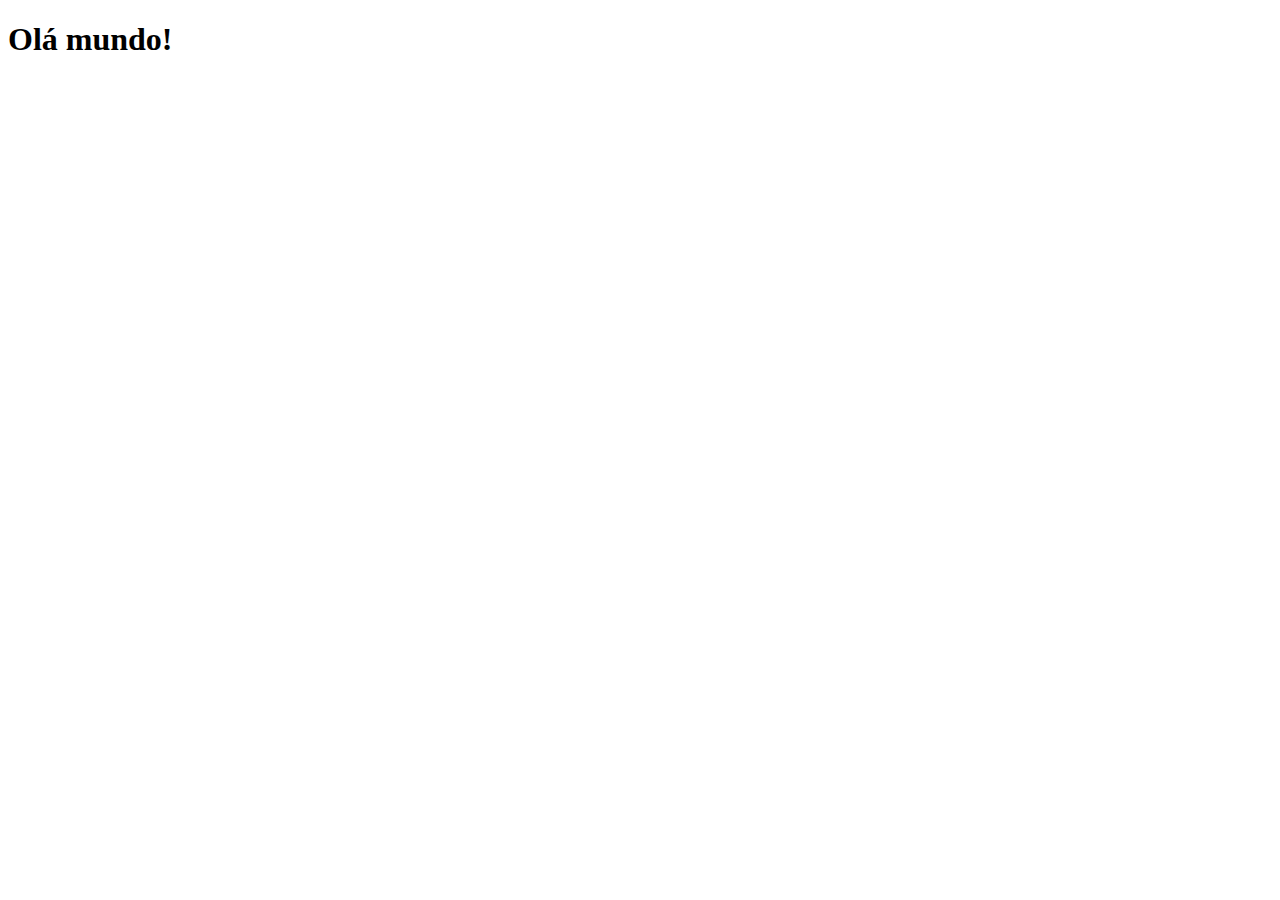
==== index.html @ d3958511 "criei projeto de redes sociais" ====
<!DOCTYPE html>
<html lang="pt-br">
<head>
    <meta charset="UTF-8">
    <meta http-equiv="X-UA-Compatible" content="IE=edge">
    <meta name="viewport" content="width=device-width, initial-scale=1.0">
     <link rel="shortcut icon" href="favicon.ico" type="image/x-icon">
    <title>Projetos Redes Sociais</title>
    
</head>
<body>
    <h1>Olá mundo!</h1>
</body>
</html>
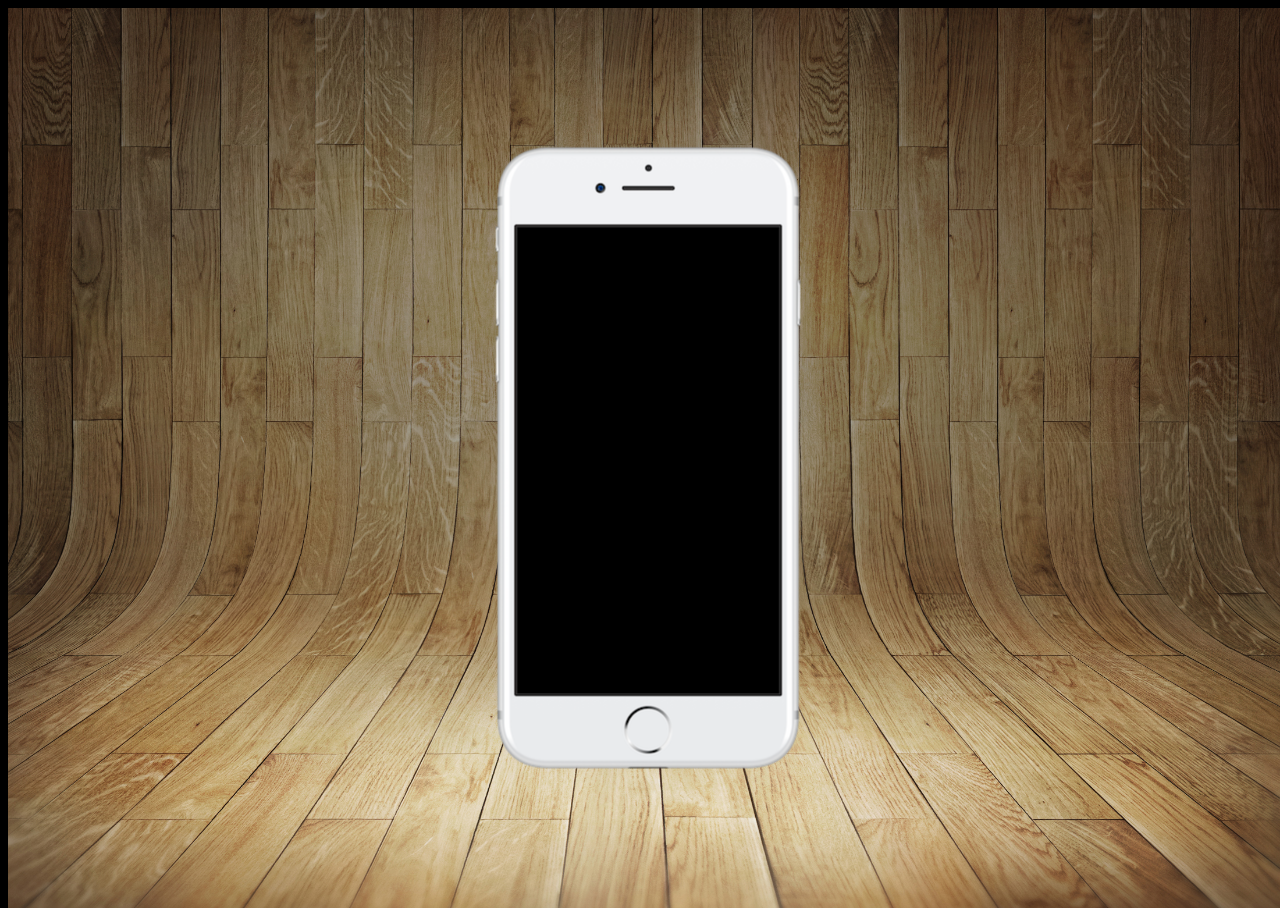
==== commit 0f2983c9: "atualize o projeto" ====
--- a/index.html
+++ b/index.html
@@ -5,10 +5,20 @@
     <meta http-equiv="X-UA-Compatible" content="IE=edge">
     <meta name="viewport" content="width=device-width, initial-scale=1.0">
      <link rel="shortcut icon" href="favicon.ico" type="image/x-icon">
+     <link rel="stylesheet" href="estilos/style.css">
     <title>Projetos Redes Sociais</title>
     
 </head>
 <body>
-    <h1>Olá mundo!</h1>
+    <main>
+<section id="telefone">
+
+</section>
+
+<section id="redes socias">
+
+</section>
+
+    </main>
 </body>
 </html>--- a/estilos/style.css
+++ b/estilos/style.css
@@ -0,0 +1,35 @@
+@charset "UTF-8"
+
+
+*{
+    margin: 0px;
+    padding: 0px;
+    font-family: Arial, Helvetica, sans-serif;
+}
+html, body{
+    height: 100vh;
+    width: 100vw;
+    background-color: black;
+}
+body{
+    background: url(../imagens/fundo-madeira.jpg) no-repeat top center;
+    background-size: cover;
+    background-attachment: fixed;
+
+}
+main{
+    height: 100vh;
+    position: relative ;
+
+}
+section#telefone{
+    position: absolute;
+    top: 50%;
+    left: 50%;
+    transform: translate(-50%, -50%);
+
+    height: 627px;
+    width: 311px;
+    background: url(../imagens/frame-iphone.png) no-repeat;
+    
+}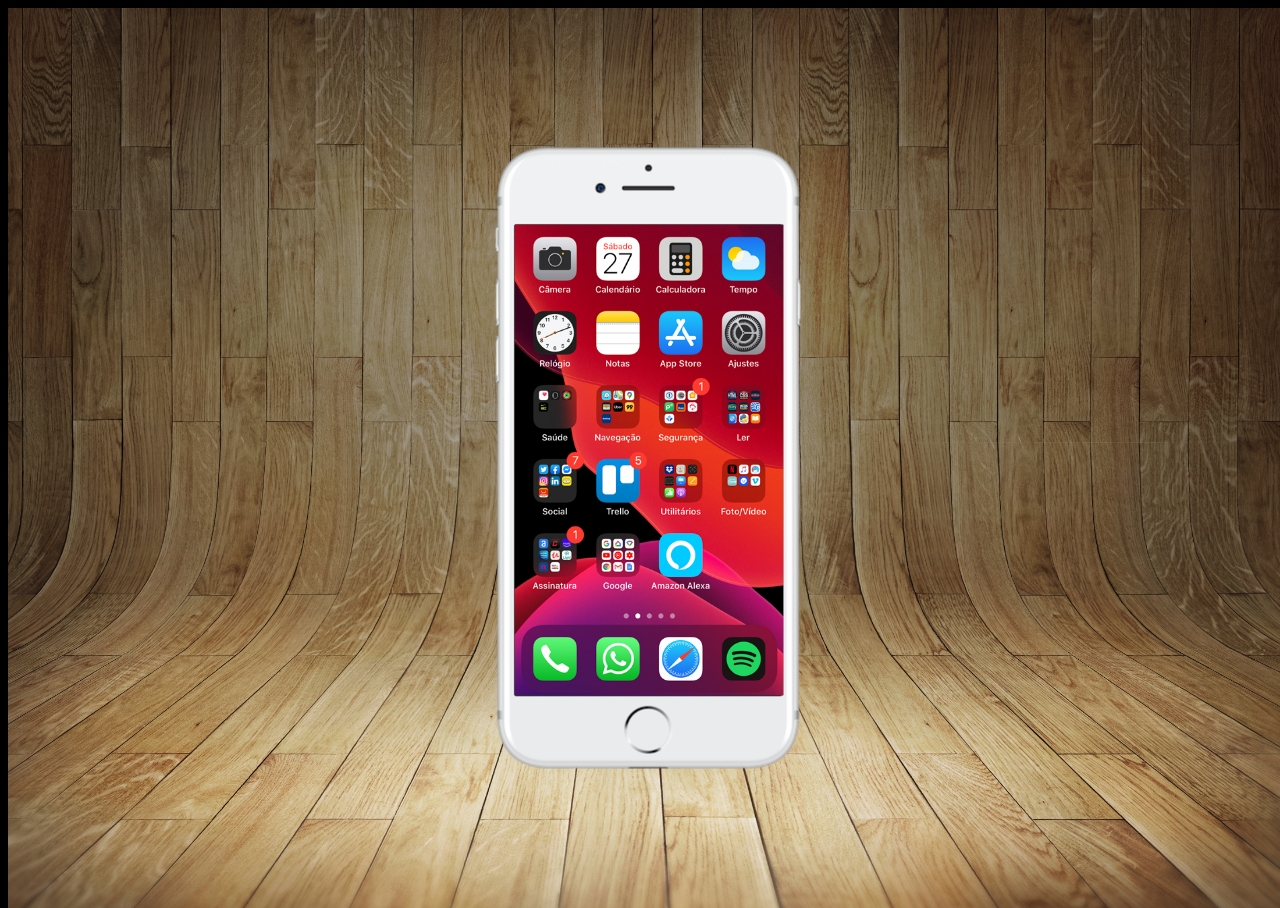
==== commit ded1b1a0: "criei a tela home" ====
--- a/index.html
+++ b/index.html
@@ -12,7 +12,7 @@
 <body>
     <main>
 <section id="telefone">
-
+<iframe src="home.html" frameborder="0" name="tela" id="tela"></iframe>
 </section>
 
 <section id="redes socias">
--- a/estilos/style.css
+++ b/estilos/style.css
@@ -32,4 +32,11 @@
     width: 311px;
     background: url(../imagens/frame-iphone.png) no-repeat;
     
+}
+iframe#tela{
+    position: relative ;
+    top: 80px;
+    left: 22px;
+    height: 471px;
+    width: 269px;
 }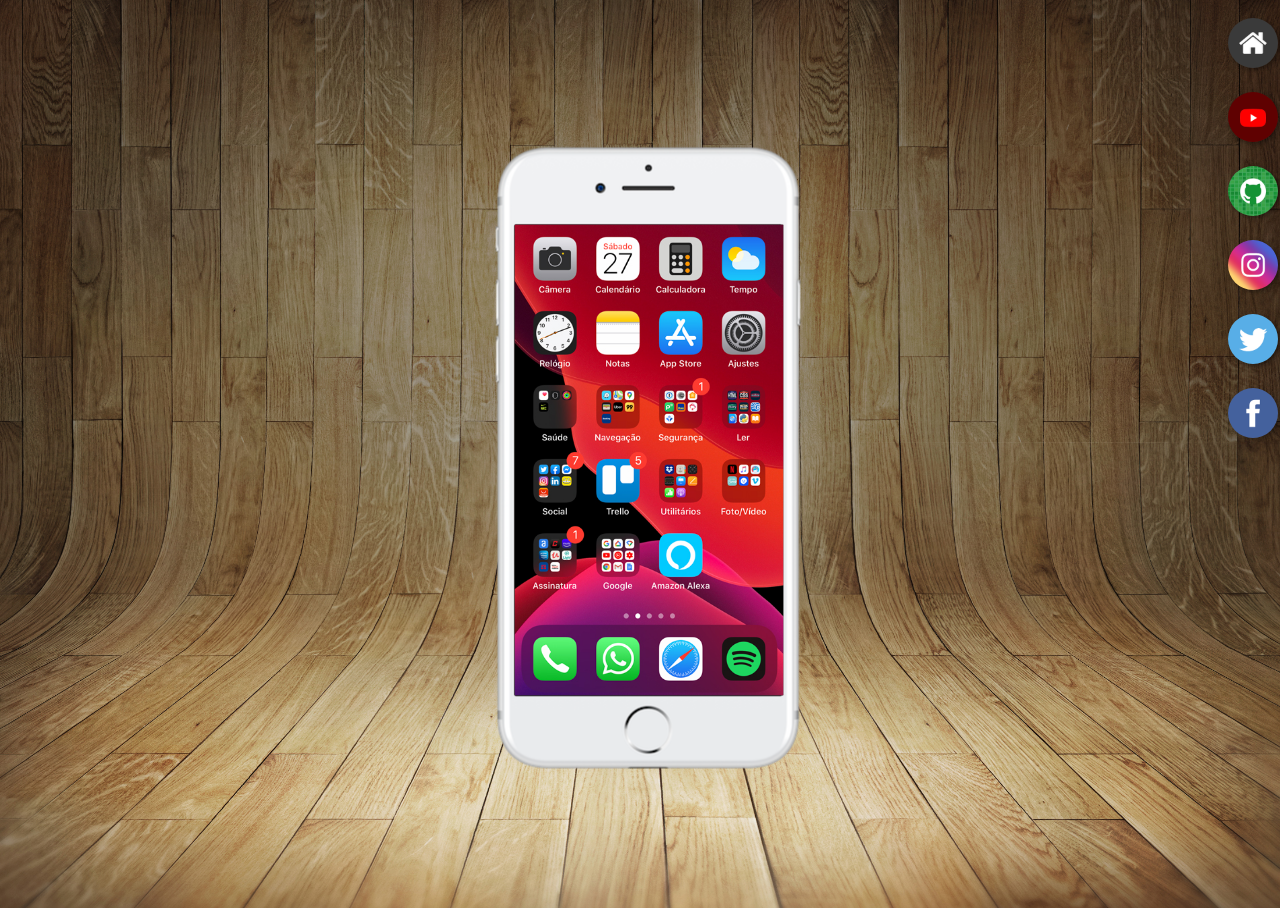
==== commit 3812444b: "criei botões na lateral" ====
--- a/index.html
+++ b/index.html
@@ -15,7 +15,13 @@
 <iframe src="home.html" frameborder="0" name="tela" id="tela"></iframe>
 </section>
 
-<section id="redes socias">
+<section id="redes-sociais">
+    <a href="#" target="tela"><img src="imagens/logo-home.jpg"alt="home"></a> <br>
+    <a href="#" target="tela"><img src="imagens/logo-youtube.jpg"  alt=" youtube"></a><br>
+    <a href="#"target="tela"><img src="imagens/logo-github.jpg" alt="gitHub"></a><br>
+    <a href="#"target="tela"><img src="imagens/logo-instagram.jpg" alt=" instagram"></a><br>
+    <a href="#" target="tela"><img src="imagens/logo-twitter.jpg" alt="twitter"></a><br>
+    <a href="#" target="tela"><img src="imagens/logo-facebook.jpg" alt="facebook"></a>
 
 </section>
 
--- a/estilos/style.css
+++ b/estilos/style.css
@@ -9,7 +9,7 @@
 html, body{
     height: 100vh;
     width: 100vw;
-    background-color: black;
+    
 }
 body{
     background: url(../imagens/fundo-madeira.jpg) no-repeat top center;
@@ -39,4 +39,21 @@
     left: 22px;
     height: 471px;
     width: 269px;
+}
+section#redes-sociais{
+    text-align: right;
+}
+section#redes-sociais img{
+    width: 50px;
+    margin: 10px;
+    border-radius:50%;
+    box-shadow: 2px 2px 5px rgba(0, 0, 0, 0.400);
+    box-sizing: border-box;
+}
+section#redes-sociais img:hover{
+    border: 2px  solid rgba(255, 255, 255, 0.637);
+    transform: translate(-3px, -3px);
+    box-shadow: 5px 5px 10px rgba(0, 0, 0, 0.623);
+    transition: transform .3s, border 1s;
+
 }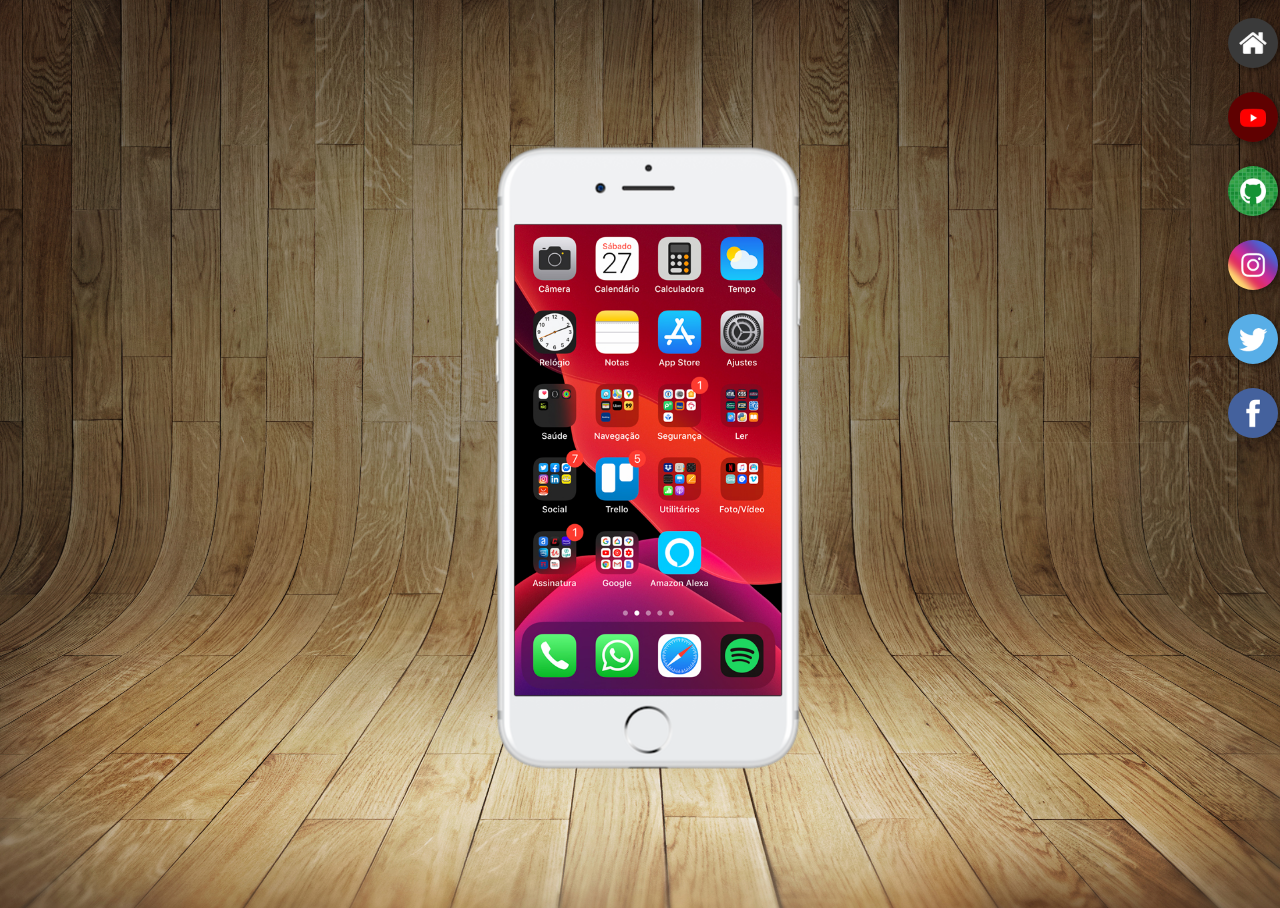
==== commit 517585d8: "atualizações" ====
--- a/index.html
+++ b/index.html
@@ -1,30 +1,33 @@
 <!DOCTYPE html>
 <html lang="pt-br">
+
 <head>
     <meta charset="UTF-8">
     <meta http-equiv="X-UA-Compatible" content="IE=edge">
     <meta name="viewport" content="width=device-width, initial-scale=1.0">
-     <link rel="shortcut icon" href="favicon.ico" type="image/x-icon">
-     <link rel="stylesheet" href="estilos/style.css">
+    <link rel="shortcut icon" href="favicon.ico" type="image/x-icon">
+    <link rel="stylesheet" href="estilos/style.css">
     <title>Projetos Redes Sociais</title>
-    
+
 </head>
+
 <body>
     <main>
-<section id="telefone">
-<iframe src="home.html" frameborder="0" name="tela" id="tela"></iframe>
-</section>
+        <section id="telefone">
+            <iframe src="home.html" frameborder="0" name="tela" id="tela"></iframe>
+        </section>
 
-<section id="redes-sociais">
-    <a href="#" target="tela"><img src="imagens/logo-home.jpg"alt="home"></a> <br>
-    <a href="#" target="tela"><img src="imagens/logo-youtube.jpg"  alt=" youtube"></a><br>
-    <a href="#"target="tela"><img src="imagens/logo-github.jpg" alt="gitHub"></a><br>
-    <a href="#"target="tela"><img src="imagens/logo-instagram.jpg" alt=" instagram"></a><br>
-    <a href="#" target="tela"><img src="imagens/logo-twitter.jpg" alt="twitter"></a><br>
-    <a href="#" target="tela"><img src="imagens/logo-facebook.jpg" alt="facebook"></a>
+        <section id="redes-sociais">
+            <a href="home.html" target="tela"><img src="imagens/logo-home.jpg" alt="home"></a> <br>
+            <a href="youtube.html" target="tela"><img src="imagens/logo-youtube.jpg" alt=" youtube"></a><br>
+            <a href="github.html" target="tela"><img src="imagens/logo-github.jpg" alt="gitHub"></a><br>
+            <a href="instagram.html" target="tela"><img src="imagens/logo-instagram.jpg" alt=" instagram"></a><br>
+            <a href="twitter.html" target="tela"><img src="imagens/logo-twitter.jpg" alt="twitter"></a><br>
+            <a href="facebook.html" target="tela"><img src="imagens/logo-facebook.jpg" alt="facebook"></a>
 
-</section>
+        </section>
 
     </main>
 </body>
+
 </html>--- a/estilos/style.css
+++ b/estilos/style.css
@@ -38,8 +38,13 @@
     top: 80px;
     left: 22px;
     height: 471px;
-    width: 269px;
+    width: 267px;
 }
+
+iframe#tela html body{
+    margin: 0;
+}
+
 section#redes-sociais{
     text-align: right;
 }
